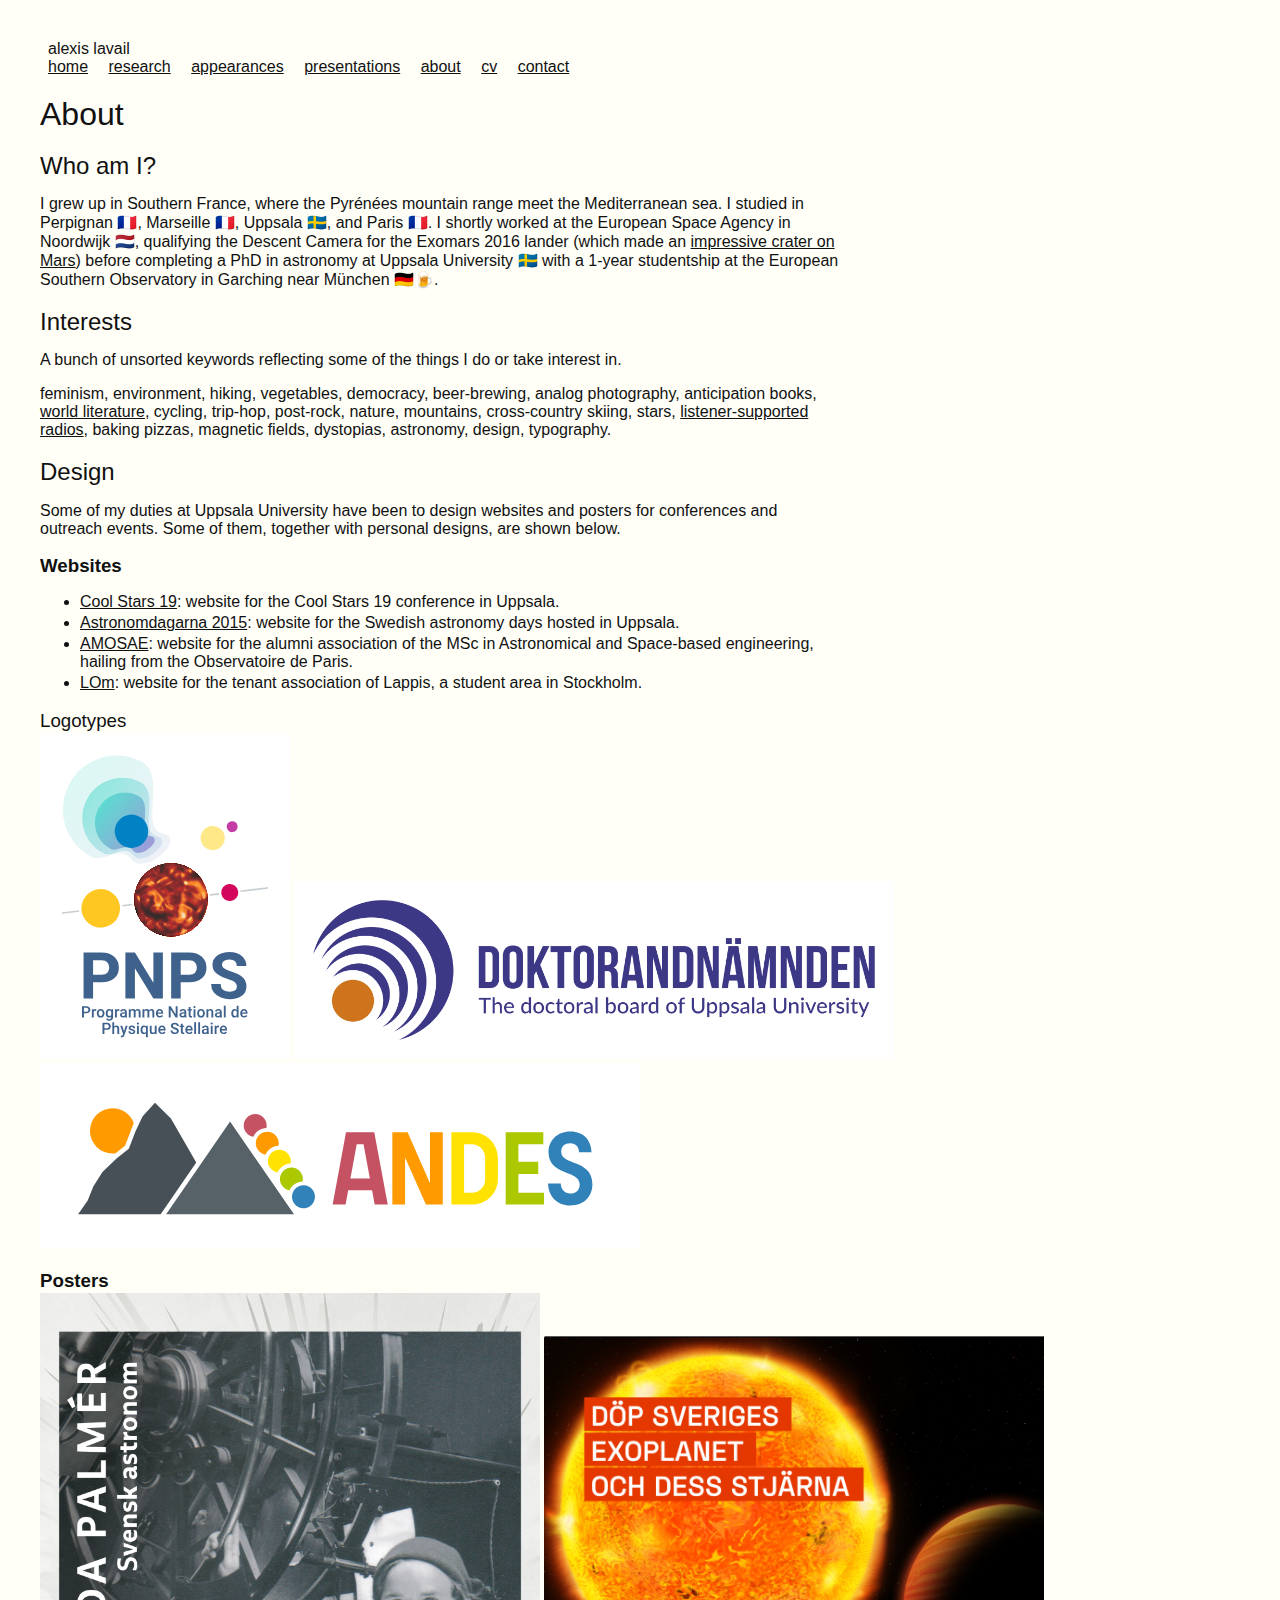
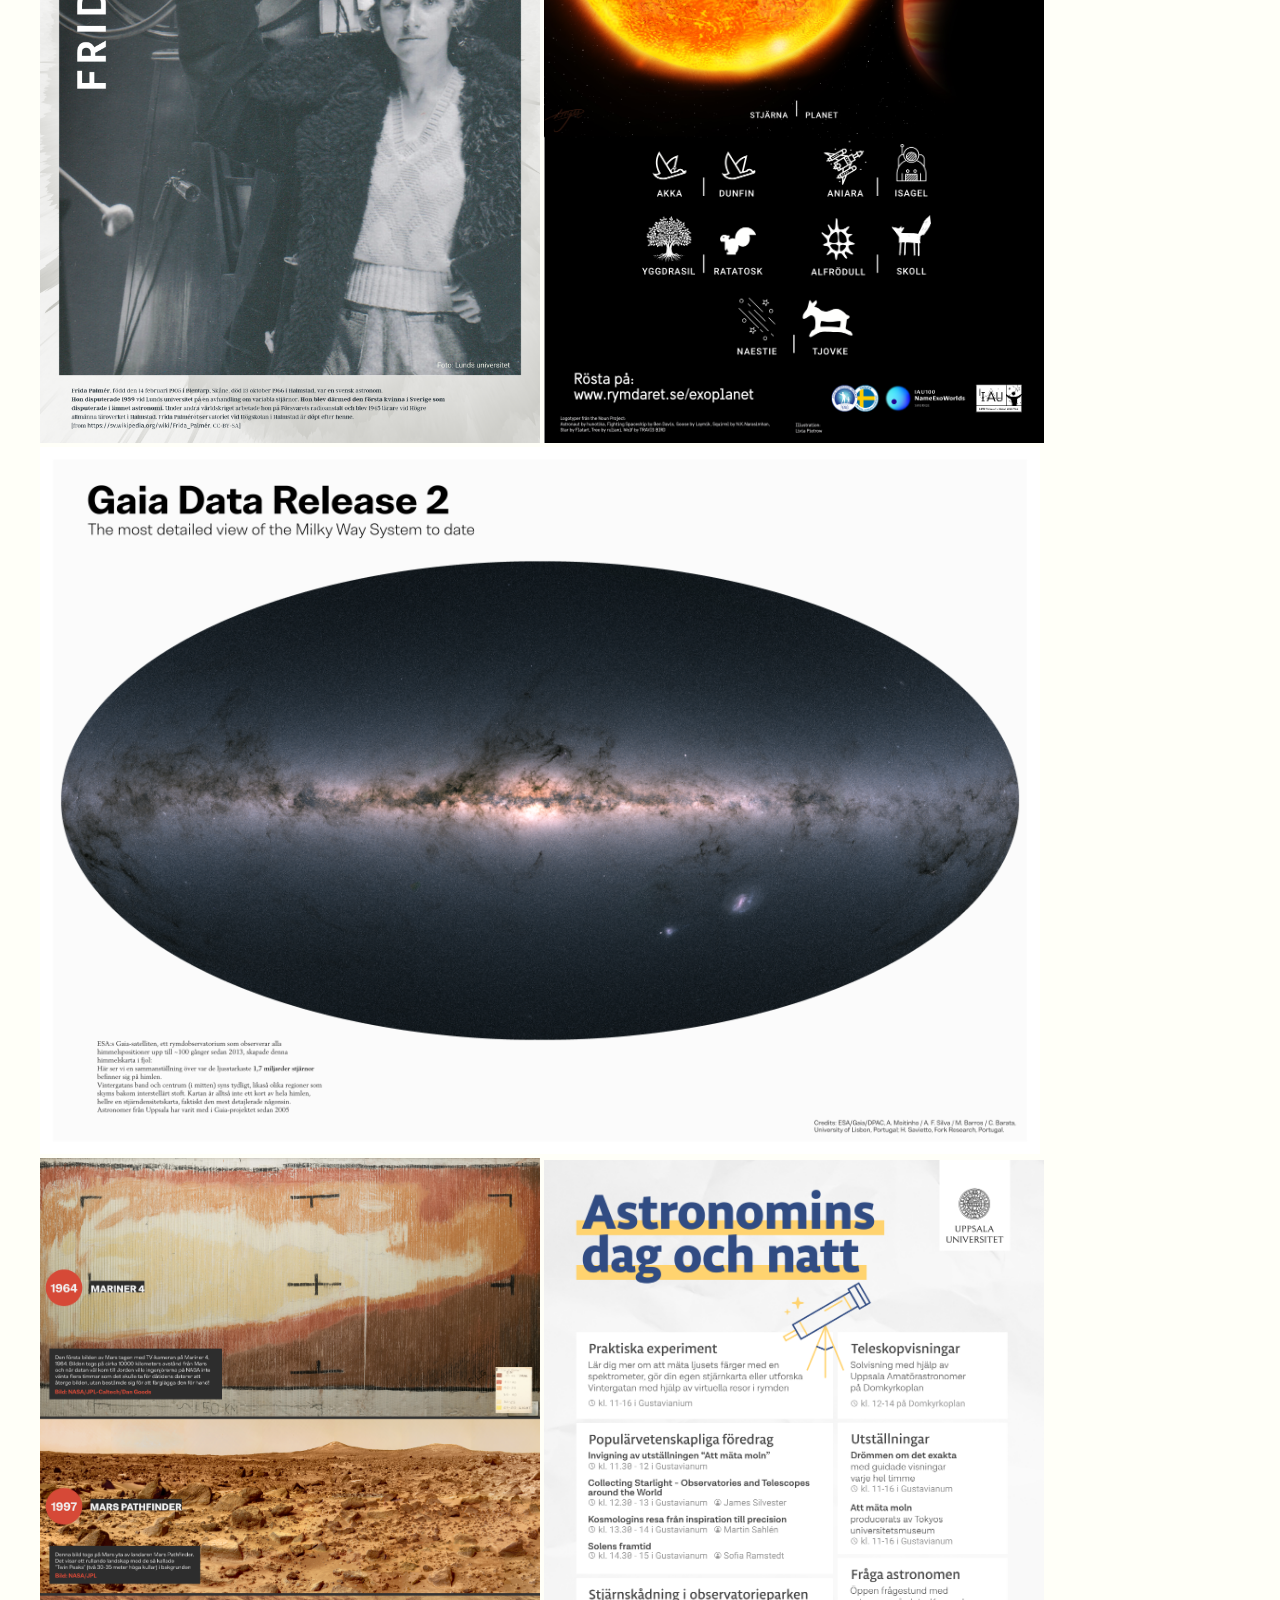
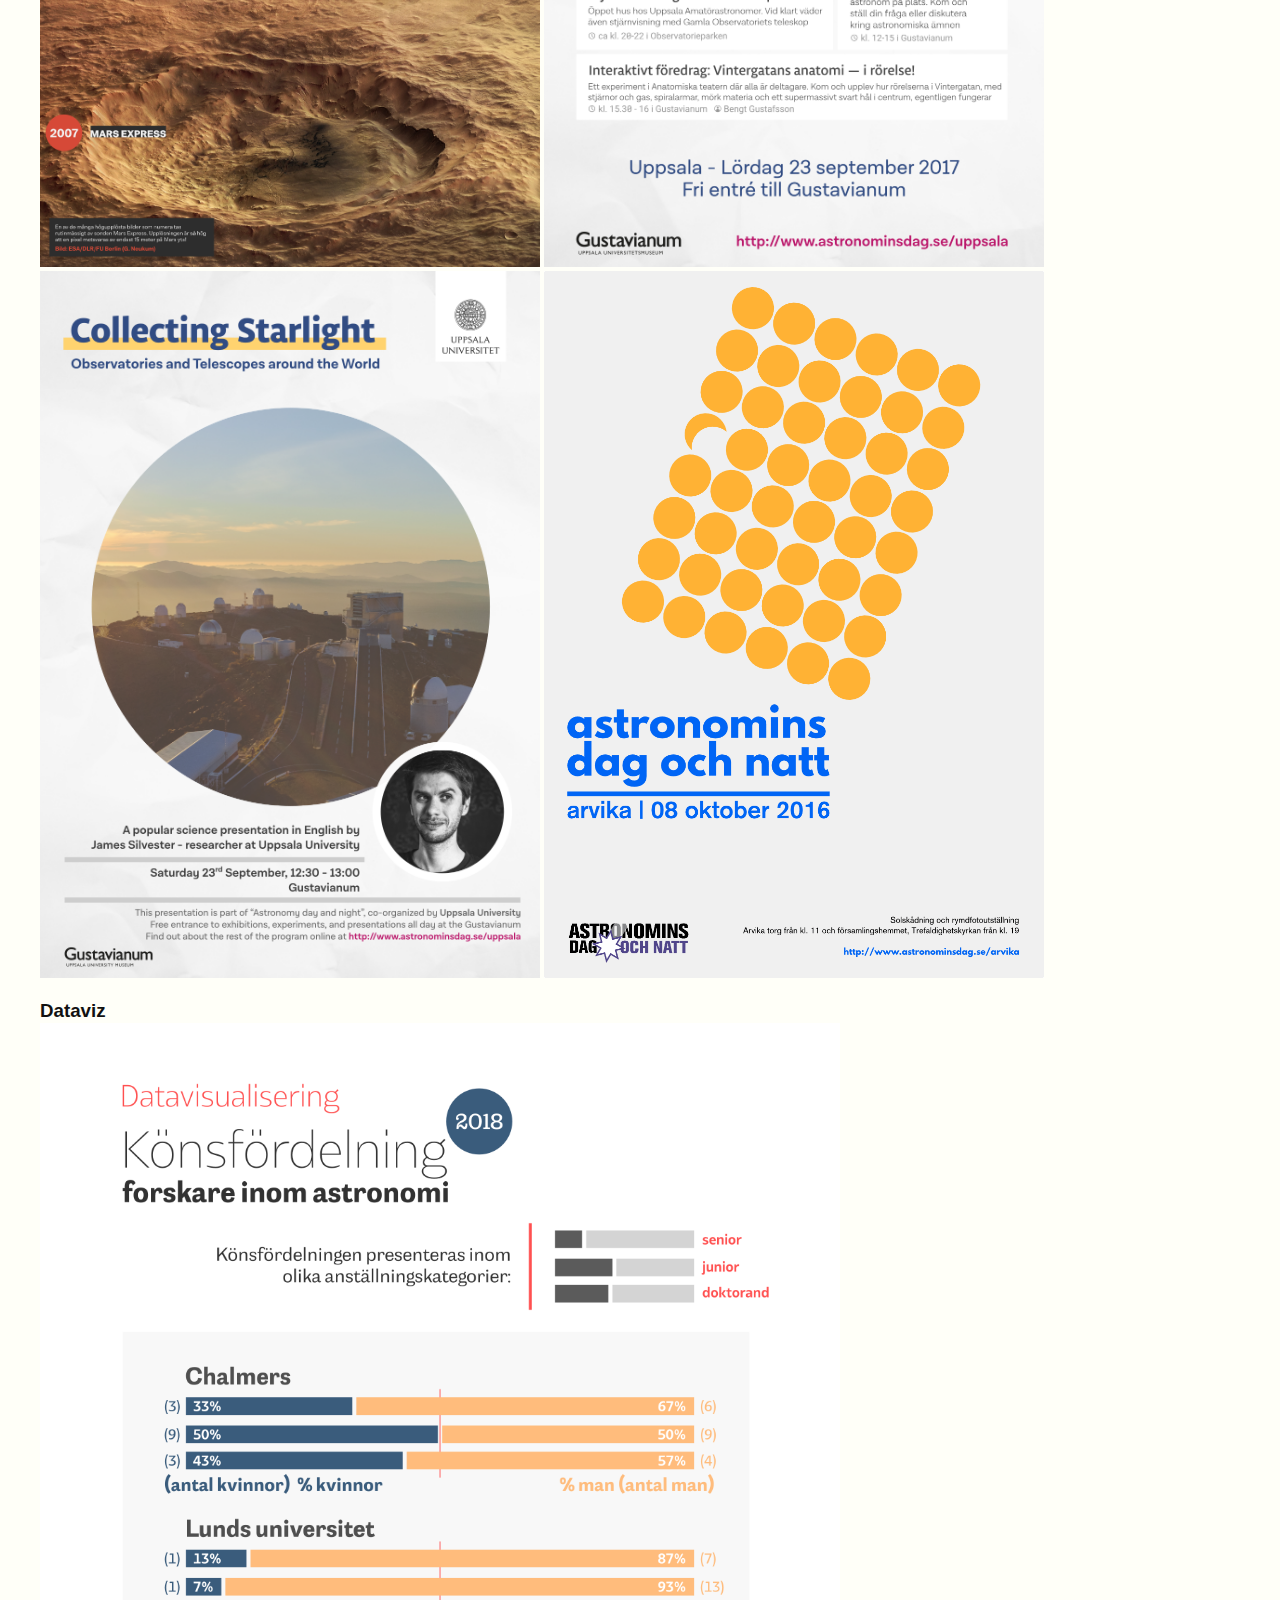
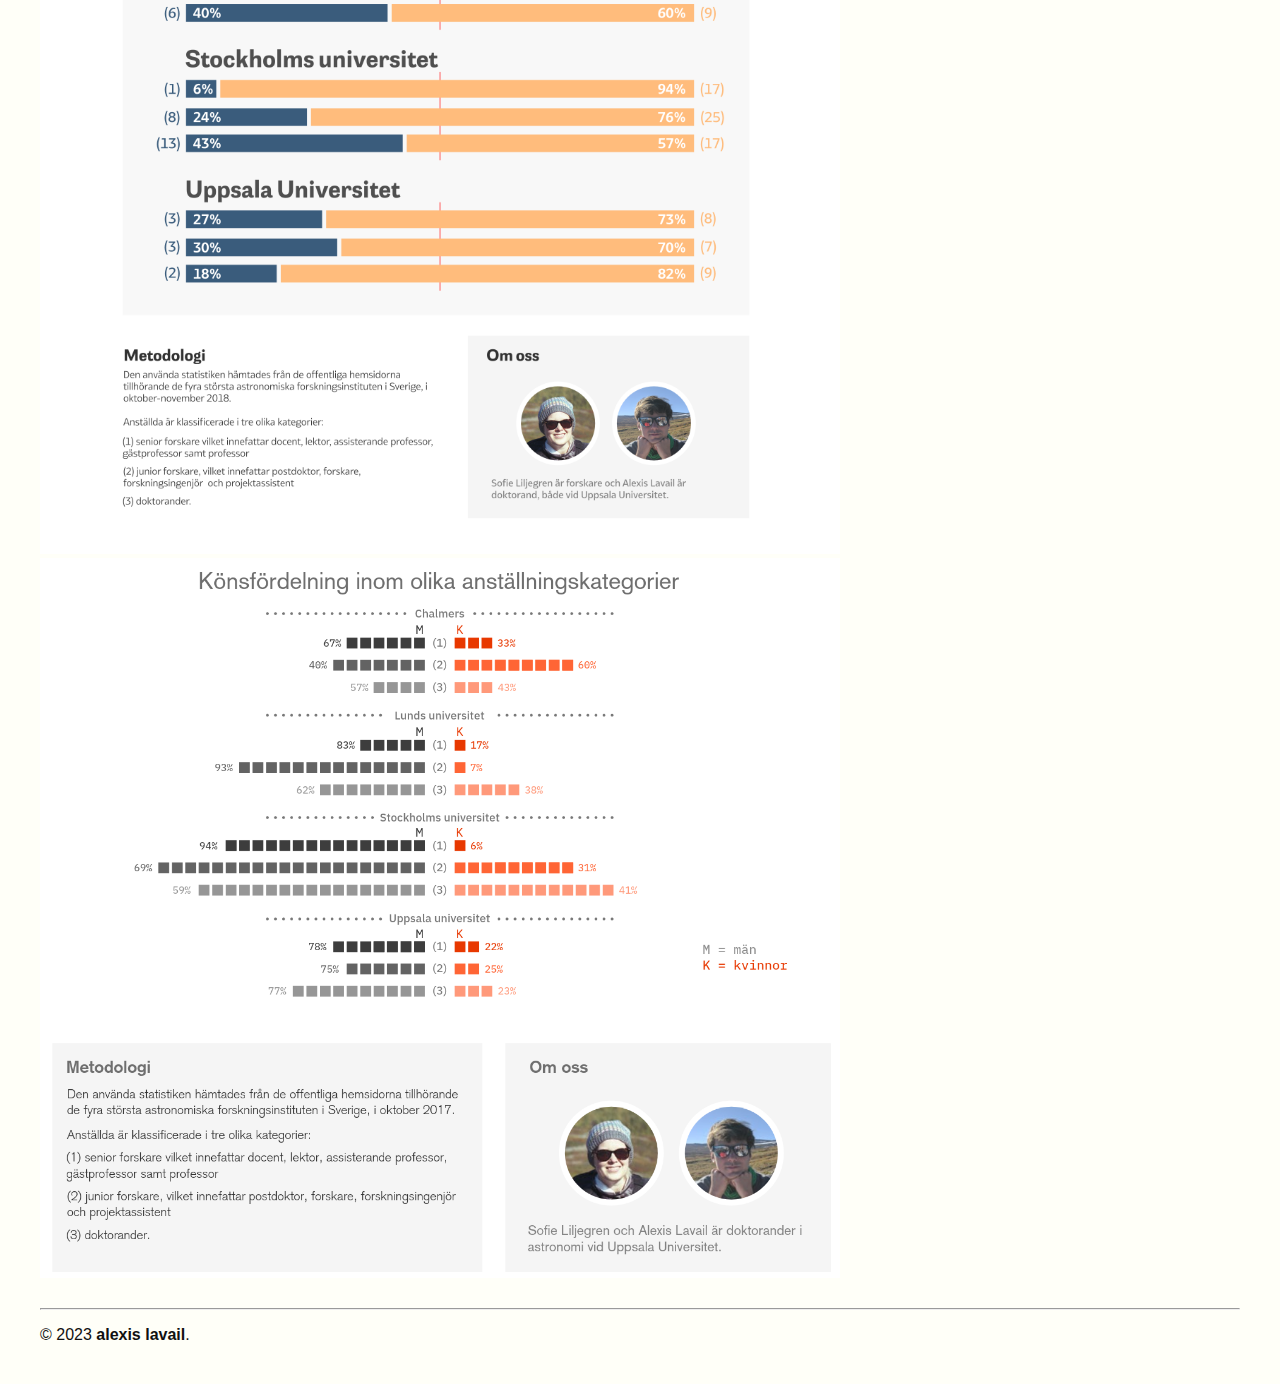
==== about/index.html @ b2c3b7d3 "hello migrated world" ====
<!DOCTYPE html>
<html lang="en-us">
<head>
	<meta charset="UTF-8">
	<meta name="viewport" content="width=device-width, initial-scale=1">
	<meta http-equiv="X-UA-Compatible" content="IE=edge">
	<title>About</title>
	<meta name="description" content="alexis lavail">
	<link rel="stylesheet" href="/css/style.css">
</head>
<body>
	<header>
		<p>
			<nav>
				<span>alexis lavail</span> <br/>
				<a href="/">home</a>
				<a href="/research" class="">research</a>
				<a href="/appearances" class="">appearances</a>
				<a href="/presentations" class="">presentations</a>
				<a href="/about" class="">about</a>
				<a href="/cv" class="">cv</a>
				<a href="/contact" class="">contact</a>            
			</nav>
		</p>
	</header>
	<main>
		<article>
            
			<h1>About</h1>
			<h2 id="who-am-i">Who am I?</h2>
			<p>I grew up in Southern France, where the Pyrénées mountain range meet the Mediterranean sea. I studied in Perpignan 🇫🇷, Marseille 🇫🇷, Uppsala 🇸🇪, and Paris 🇫🇷. 
			I shortly worked at the European Space Agency in Noordwijk 🇳🇱, qualifying the Descent Camera for the Exomars 2016 lander (which made an 
			<a href="https://www.nasa.gov/image-feature/jpl/pia21131/closer-look-at-schiaparelli-impact-site-on-mars">impressive crater on Mars</a>) 
			before completing a PhD in astronomy at Uppsala University 🇸🇪 with a 1-year studentship at the European Southern Observatory in Garching near München 🇩🇪🍺.</p>
			<h2 id="interests">Interests</h2>
			<p>A bunch of unsorted keywords reflecting some of the things I do or take interest in.</p>
			<p>feminism, environment, hiking, vegetables, democracy, beer-brewing, analog photography, anticipation books, <a href="https://www.goodreads.com/review/list/72019471-alexis-lavail?shelf=tour-du-monde&amp;view=table">world literature</a>, cycling, trip-hop, post-rock, nature, mountains, cross-country skiing, stars, <a href="http://somafm.com/">listener-supported radios</a>, baking pizzas, magnetic fields, dystopias, astronomy, design, typography.</p>
			<h2 id="design">Design</h2>
			<p>Some of my duties at Uppsala University have been to design websites and posters for conferences and outreach events. Some of them, together with personal designs, are shown below.</p>
			<h3 id="websites"><strong>Websites</strong></h3>
			<ul>
				<li><a href="http://www.coolstars19.com">Cool Stars 19</a>: website for the Cool Stars 19 conference in Uppsala.</li>
				<li><a href="http://www.astro.uu.se/astro2015">Astronomdagarna 2015</a>: website for the Swedish astronomy days hosted in Uppsala.</li>
				<li><a href="http://osae.fr/">AMOSAE</a>: website for the alumni association of the MSc in Astronomical and Space-based engineering, hailing from the Observatoire de Paris.</li>
				<li><a href="https://lom.nu">LOm</a>: website for the tenant association of Lappis, a student area in Stockholm.</li>
			</ul>
			<h3 id="logotypes">Logotypes</h3>
		</article>
		<div>
			<img src="pnps-couleurs_fondBlanc.svg" alt="PNPS" width="250px" />
			<img src="dokt_logo_text_colour.png" alt="" width="600px" />
			<img src="andes-logo-banner-funky.svg" alt="ANDES", width="600px"/> 
		</div>
		<article>
				<h3 id="posters"><strong>Posters</strong></h3>
		</article>
		<div>
			<img src="frida-palmer.png" width="500px"/>
			<img src="uai100.png" alt="" width="500px" />
			<img src="gaiaDR2-allsky.png" width="1000px" />
			<img src="poster-history-photography.svg.png" width="500px" />
			<img src="astrodn2017.png" width="500px" />
			<img src="astrodn-james.png" width="500px" />
			<img src="astrodn.gif" width="500px" />
		</div>
		<article>
			<h3 id="dataviz"><strong>Dataviz</strong></h3>
			<img src="astrogender2018.png" alt="" />
			<img src="astrogender2017.png" alt="" />
		</article>
	</main>

	<footer>
		<br/><hr/><p>&copy; 2023 <b>alexis lavail</b>.
	</footer>

</body>
</html>
---- css/style.css ----
html {overflow-y: scroll; background-color: rgb(255, 255, 248);)}
header {font-family: sans-serif;}
body{
	max-width: 1200px;
	margin: 40px auto;
	padding:0 10px;
    font-family: sans-serif;
	font-weight: 400;
	color: rgb(17,17,17);
    font-variant-numeric: tabular-nums;
}

time {
    color: rgb(160,160,160);
    font-variant-numeric: tabular-nums;
}


h1,h2,h3,h4 {
	line-height:1.1; 
	font-variant-numeric: tabular-nums;
	font-weight: 400;
	margin-bottom: 0.1rem;
}
h2 a {
    border-bottom: none;
    margin-bottom: -2.1rem;
    font-variant-numeric: tabular-nums;
}

span {
	font-family: sans-serif;
    font-variant-numeric: tabular-nums;
}

a {
    color: inherit;
}

a:hover {
    opacity: 0.7;
}

p > code{color: #FFFFFF; background:#000000; padding:2px}
pre{color: #FFFFFF; background:#000000; padding:24px; overflow-x: auto}
article{padding:0px; max-width: 800px; margin: 0px;}
.center {display: block;margin-left: auto;margin-right: auto;width: 100%;}
img { max-width: 100%; height: auto; background-color: white;}
img[src$='#center']
{
    display: block;
    margin: 0.7rem auto; /* you can replace the vertical '0.7rem' by
                            whatever floats your boat, but keep the
                            horizontal 'auto' for this to work */
    /* whatever else styles you fancy here */
}
figcaption {
    color: #bb3e3e; 
    font-family: serif;
    text-align: center;}

figure {margin: auto}

nav a, nav span {
padding: 0.5rem 0.5rem 0.5rem 0.5rem; 
}
a.active {
    color: #ffffff;
    background: #3e89a1;
    font-weight: bold;
    text-decoration: none;
}
a.active:hover {
    background: #6fbbe2;
}
.atag {
    font-size: 1rem;
    color: #555555!important;
    background-color: #dedede;
    border-bottom: none;
    font-weight: 500;
    padding-right: 0.5rem;
    padding-left: 0.5rem;
    padding-top: 0.3rem;
    padding-bottom: 0.1rem;
    text-decoration: none;
    font-family: system-ui, -apple-system, BlinkMacSystemFont, avenir next, avenir, segoe ui, helvetica neue, helvetica, Cantarell, Ubuntu, roboto, noto, arial, sans-serif;
}

.atag:hover {
    color: #444444!important;
    background-color: #eeeeee;
}

hr.light {
    border: 1px dashed #cccccc;
}


th, thead {
    text-align: "left";
}

ol li, ul li {
	margin-bottom: 0.2rem;
}

.publication-title {
    font-family: sans-serif; 
}


.publinks {
    float: right;
}

.publinks a {
    font-weight: 400;
    padding-left: .2rem;
    padding-right: .2rem;
}

.publinks a:hover {
    color: #6D75E0;
}

dd {
    font-size: 1rem;
}

.me {
    color: #bb3e3e;
    font-weight: 700;
}

.authors {
    color: #91889B;
    line-height: 1.3rem;
    font-size: .9rem;
}

.pubref {
    line-height: 1.3rem;
    font-size: 1.rem;
    font-variant-numeric: oldstyle-nums;

}
dt {
    font-weight: 400;
    font-variant-numeric: oldstyle-nums proportional-nums;
}

pubnum {
    color: #657b83;
}
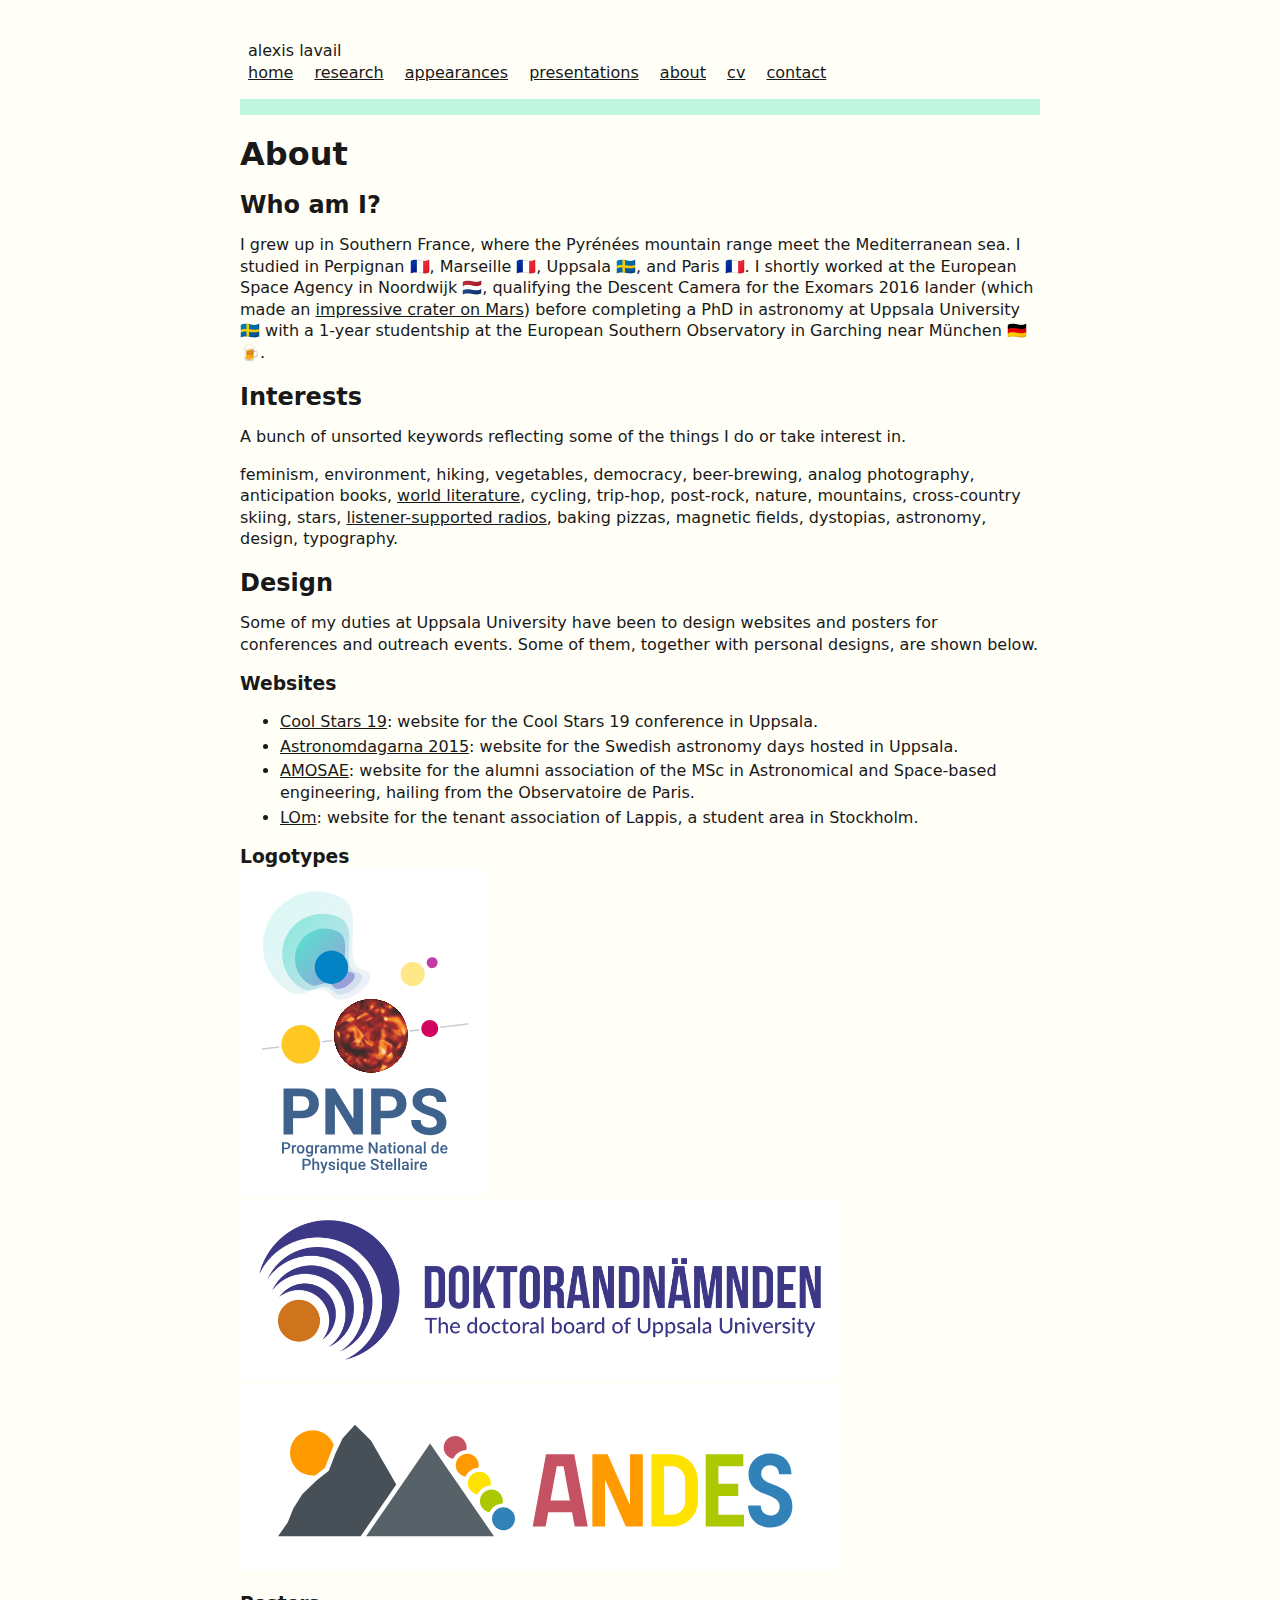
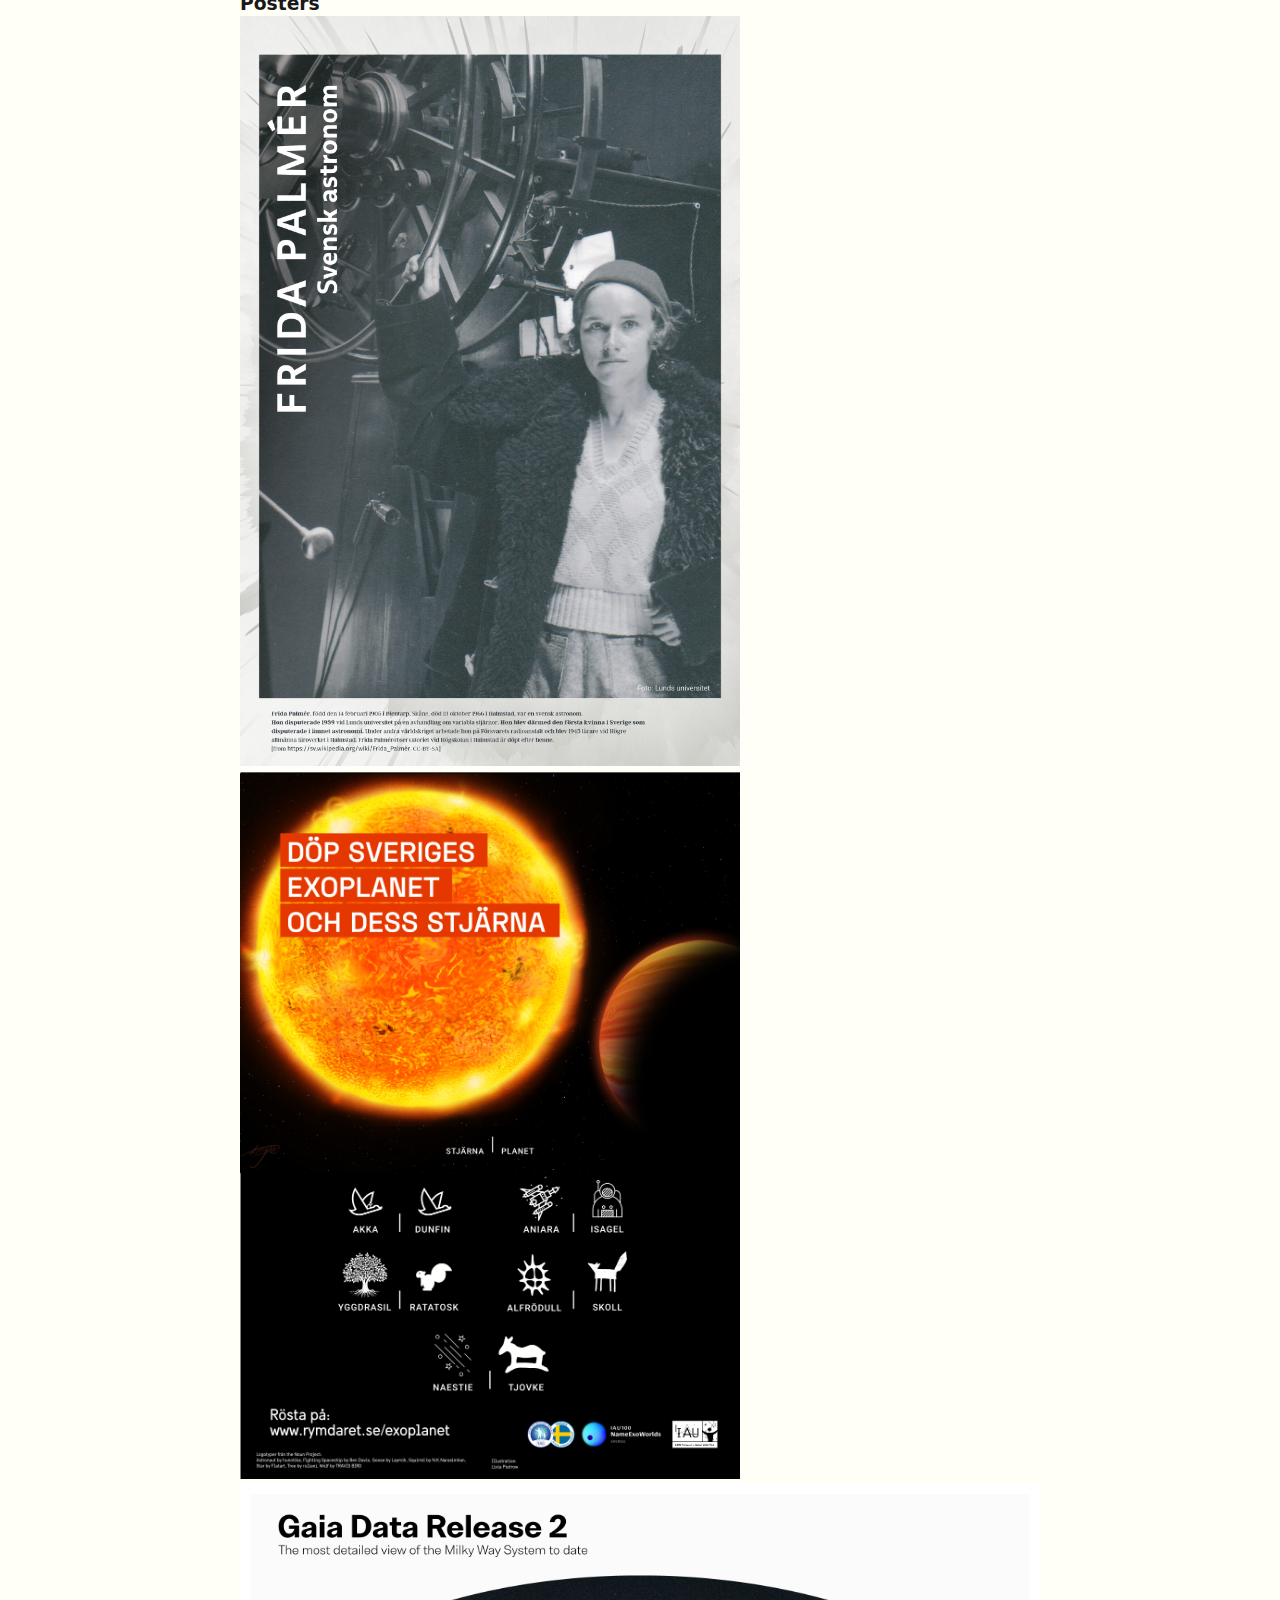
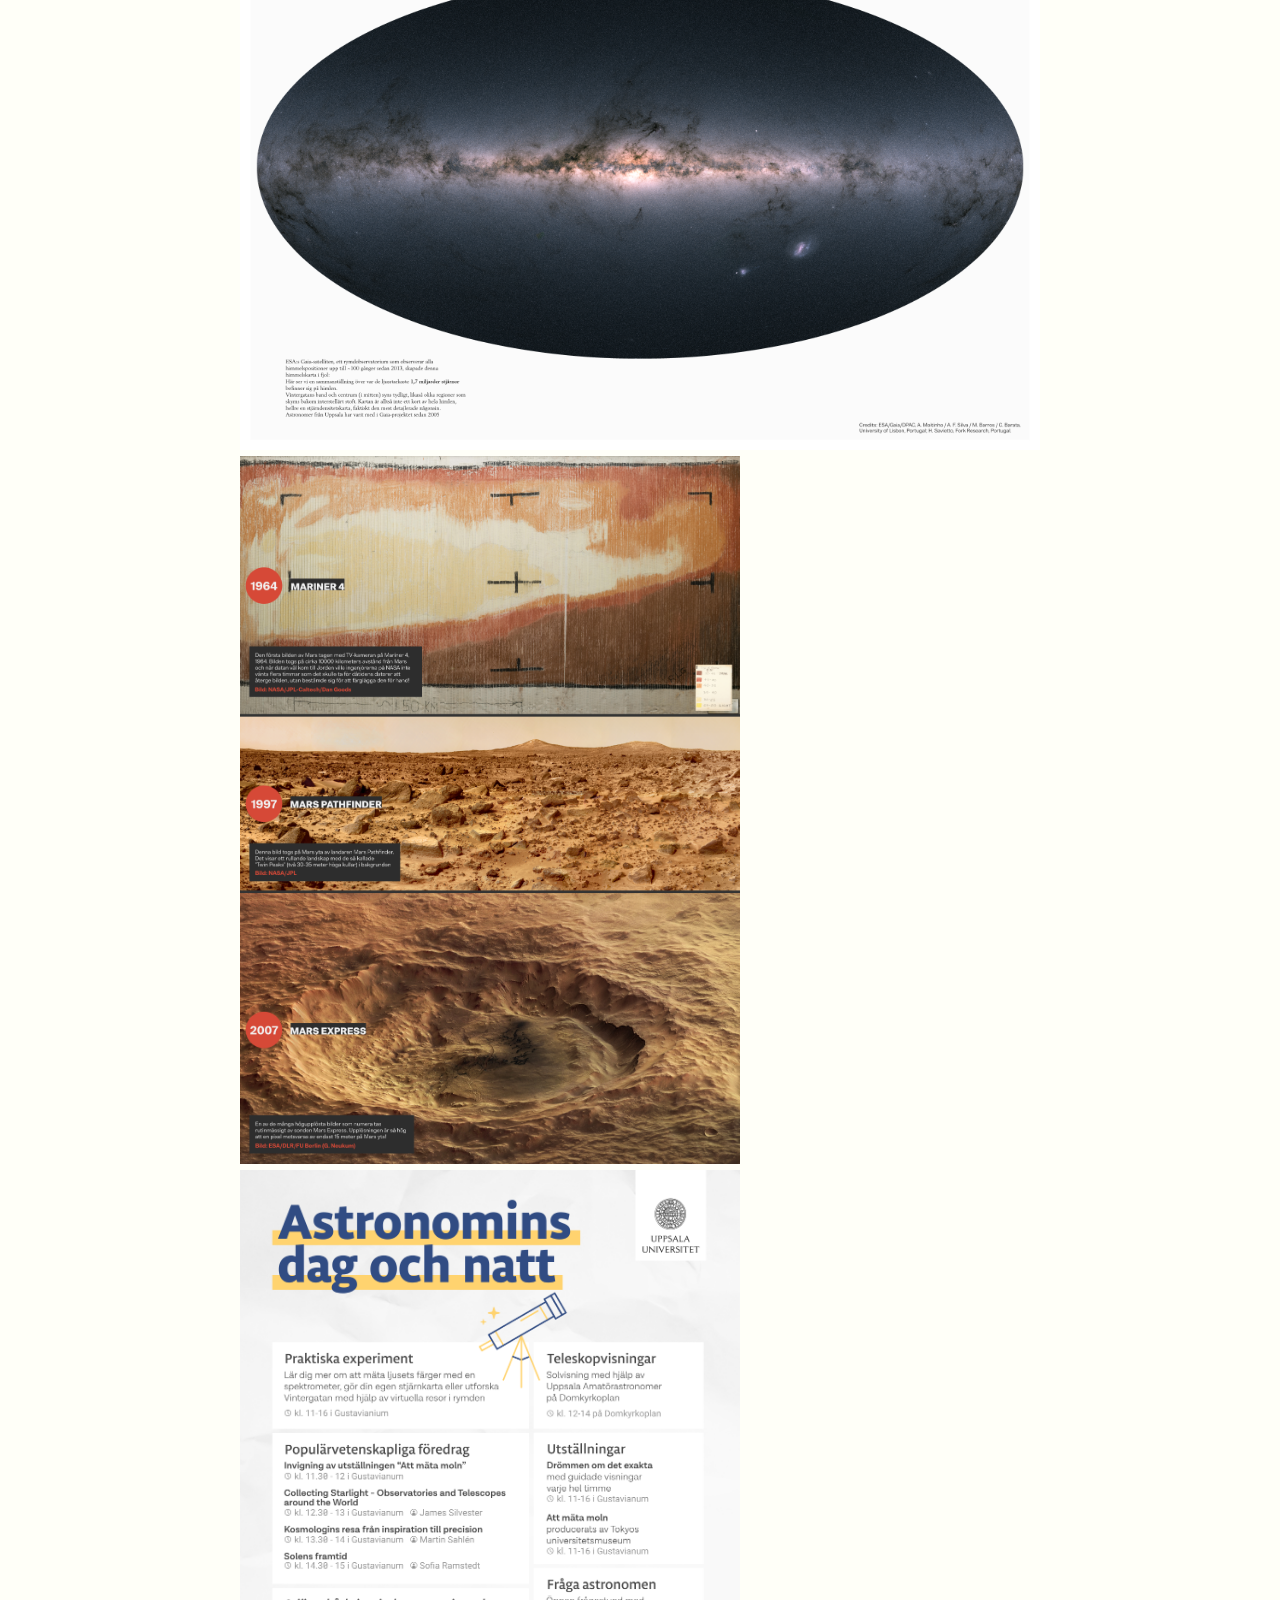
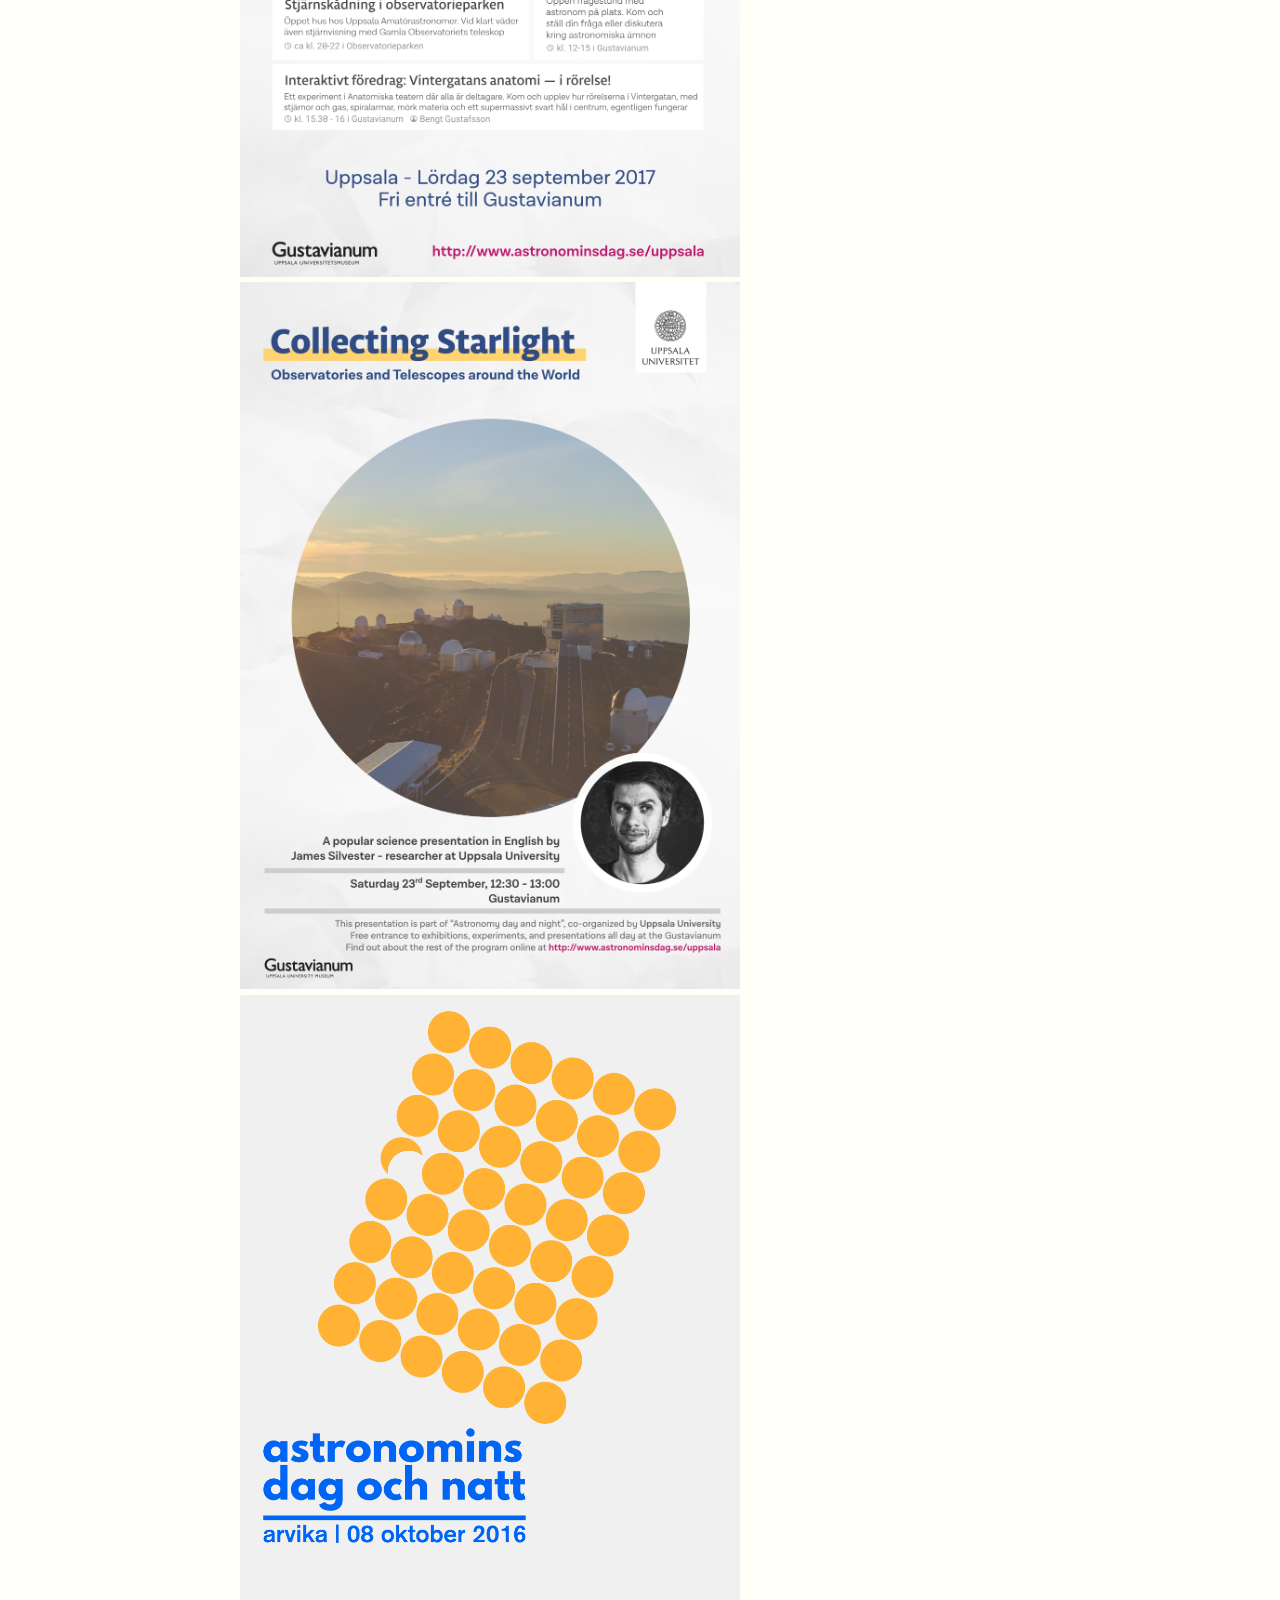
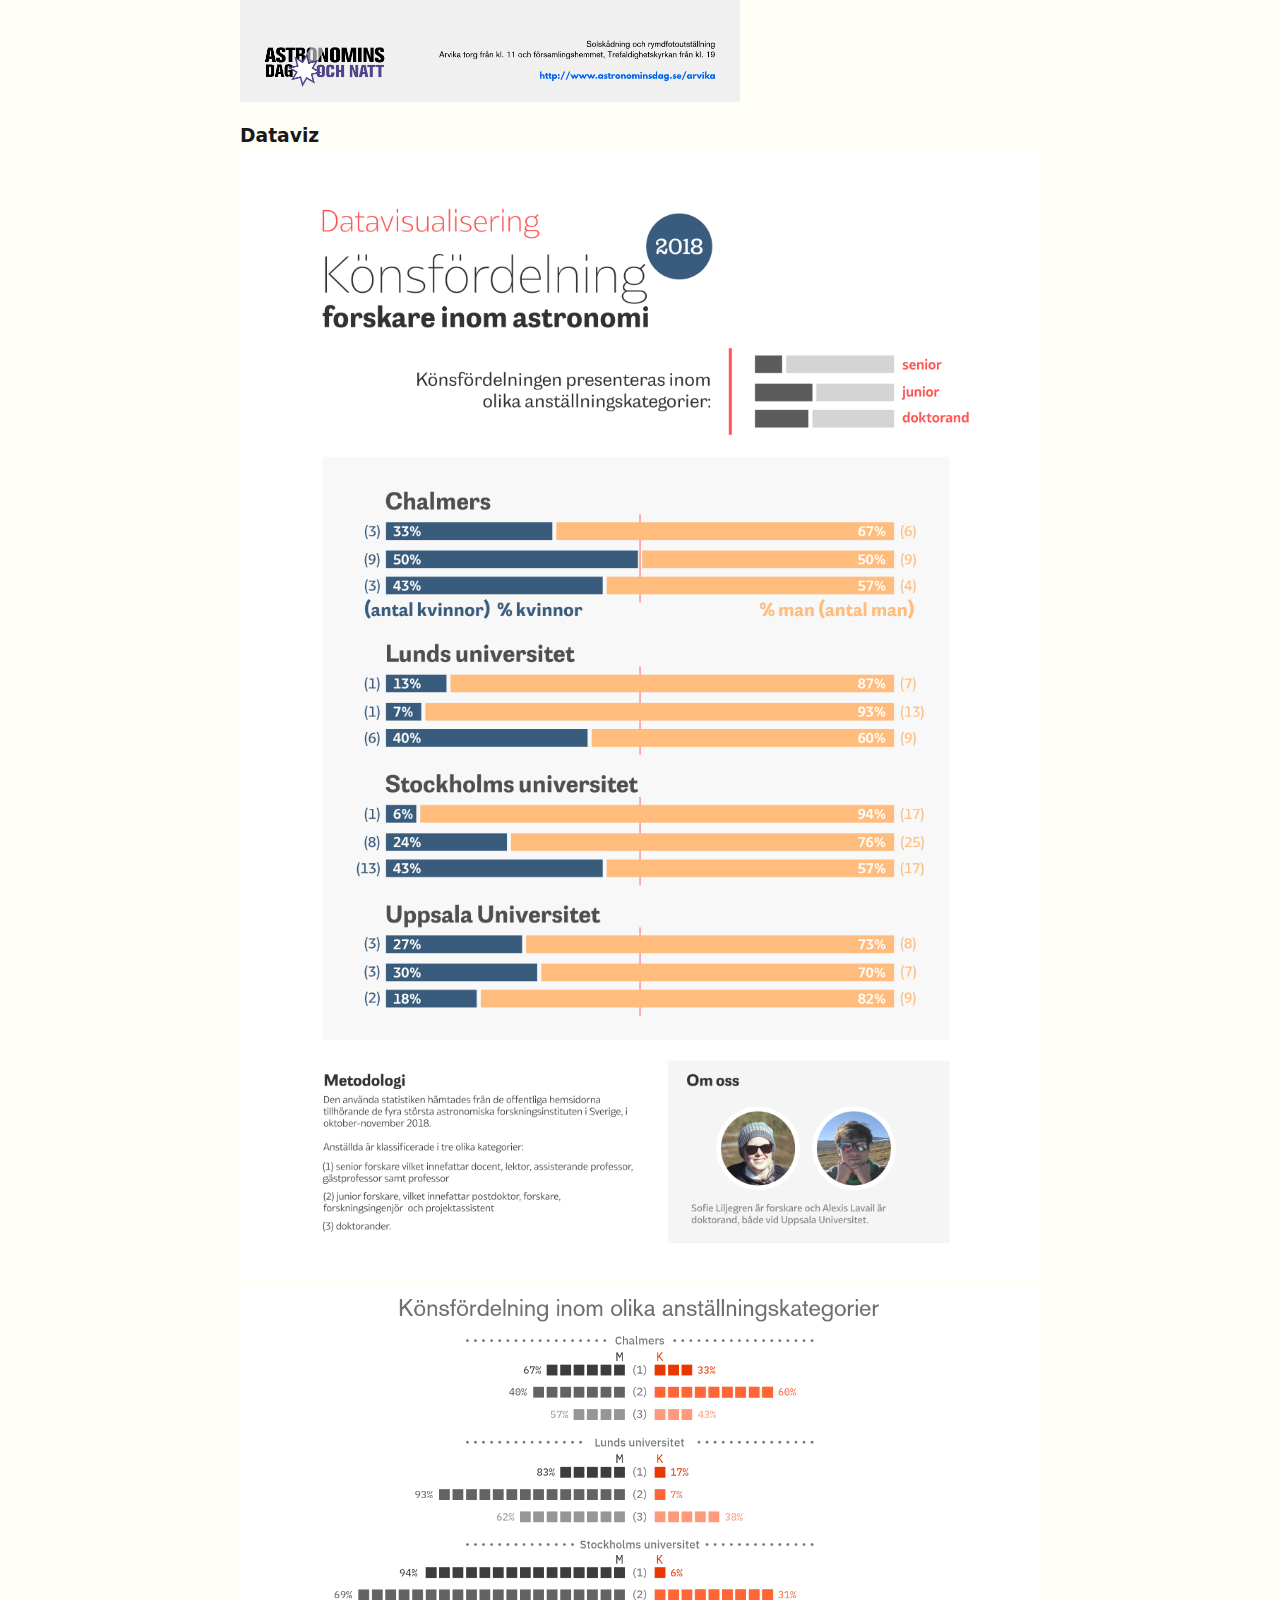
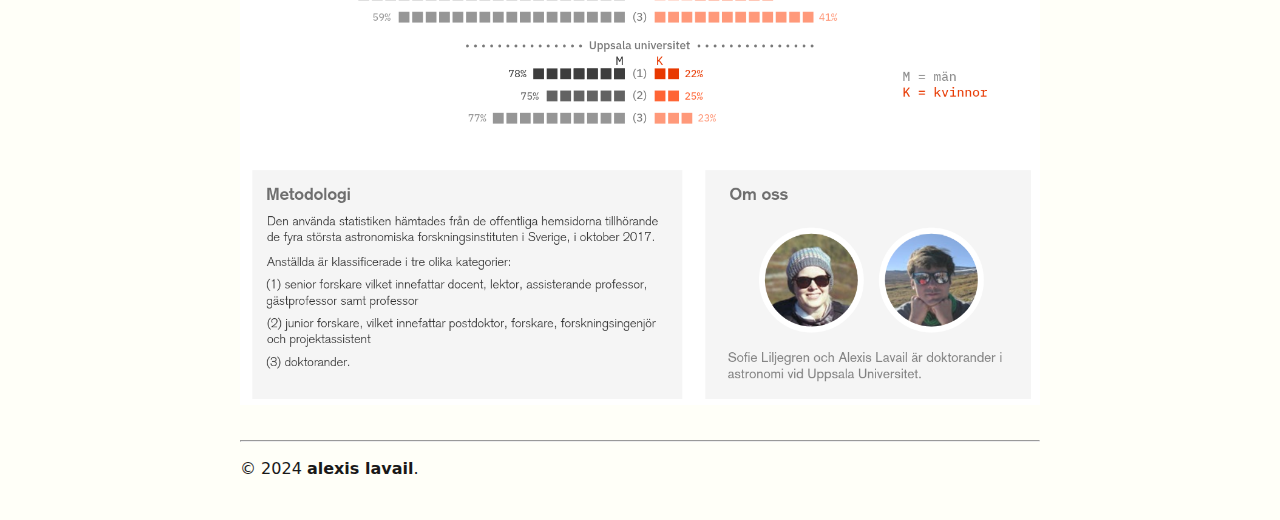
==== commit c8ed0236: "update" ====
--- a/about/index.html
+++ b/about/index.html
@@ -71,7 +71,7 @@
 	</main>
 
 	<footer>
-		<br/><hr/><p>&copy; 2023 <b>alexis lavail</b>.
+		<br/><hr/><p>&copy; 2024 <b>alexis lavail</b>.
 	</footer>
 
 </body>
--- a/css/style.css
+++ b/css/style.css
@@ -1,17 +1,27 @@
-html {overflow-y: scroll; background-color: rgb(255, 255, 248);)}
-header {font-family: sans-serif;}
+html {
+    overflow-y: scroll; 
+    background-color: rgb(255, 255, 248);
+)}
+
+header {
+    font-family: system-ui;
+    border-bottom: solid 1rem #bef6e0;
+    margin-bottom: 1rem;
+}
+
 body{
-	max-width: 1200px;
+	max-width: 800px;
 	margin: 40px auto;
 	padding:0 10px;
-    font-family: sans-serif;
+    font-family: system-ui;
 	font-weight: 400;
-	color: rgb(17,17,17);
+	color: rgb(25,25,25);
     font-variant-numeric: tabular-nums;
+    line-height: 1.35;
 }
 
 time {
-    color: rgb(160,160,160);
+    color: rgb(130,130,130);
     font-variant-numeric: tabular-nums;
 }
 
@@ -19,7 +29,6 @@
 h1,h2,h3,h4 {
 	line-height:1.1; 
 	font-variant-numeric: tabular-nums;
-	font-weight: 400;
 	margin-bottom: 0.1rem;
 }
 h2 a {
@@ -29,7 +38,7 @@
 }
 
 span {
-	font-family: sans-serif;
+	font-family: system-ui;
     font-variant-numeric: tabular-nums;
 }
 
@@ -46,6 +55,7 @@
 article{padding:0px; max-width: 800px; margin: 0px;}
 .center {display: block;margin-left: auto;margin-right: auto;width: 100%;}
 img { max-width: 100%; height: auto; background-color: white;}
+
 img[src$='#center']
 {
     display: block;
@@ -72,24 +82,6 @@
 }
 a.active:hover {
     background: #6fbbe2;
-}
-.atag {
-    font-size: 1rem;
-    color: #555555!important;
-    background-color: #dedede;
-    border-bottom: none;
-    font-weight: 500;
-    padding-right: 0.5rem;
-    padding-left: 0.5rem;
-    padding-top: 0.3rem;
-    padding-bottom: 0.1rem;
-    text-decoration: none;
-    font-family: system-ui, -apple-system, BlinkMacSystemFont, avenir next, avenir, segoe ui, helvetica neue, helvetica, Cantarell, Ubuntu, roboto, noto, arial, sans-serif;
-}
-
-.atag:hover {
-    color: #444444!important;
-    background-color: #eeeeee;
 }
 
 hr.light {
@@ -142,12 +134,10 @@
 .pubref {
     line-height: 1.3rem;
     font-size: 1.rem;
-    font-variant-numeric: oldstyle-nums;
-
+    font-style: italic;
 }
 dt {
     font-weight: 400;
-    font-variant-numeric: oldstyle-nums proportional-nums;
 }
 
 pubnum {
